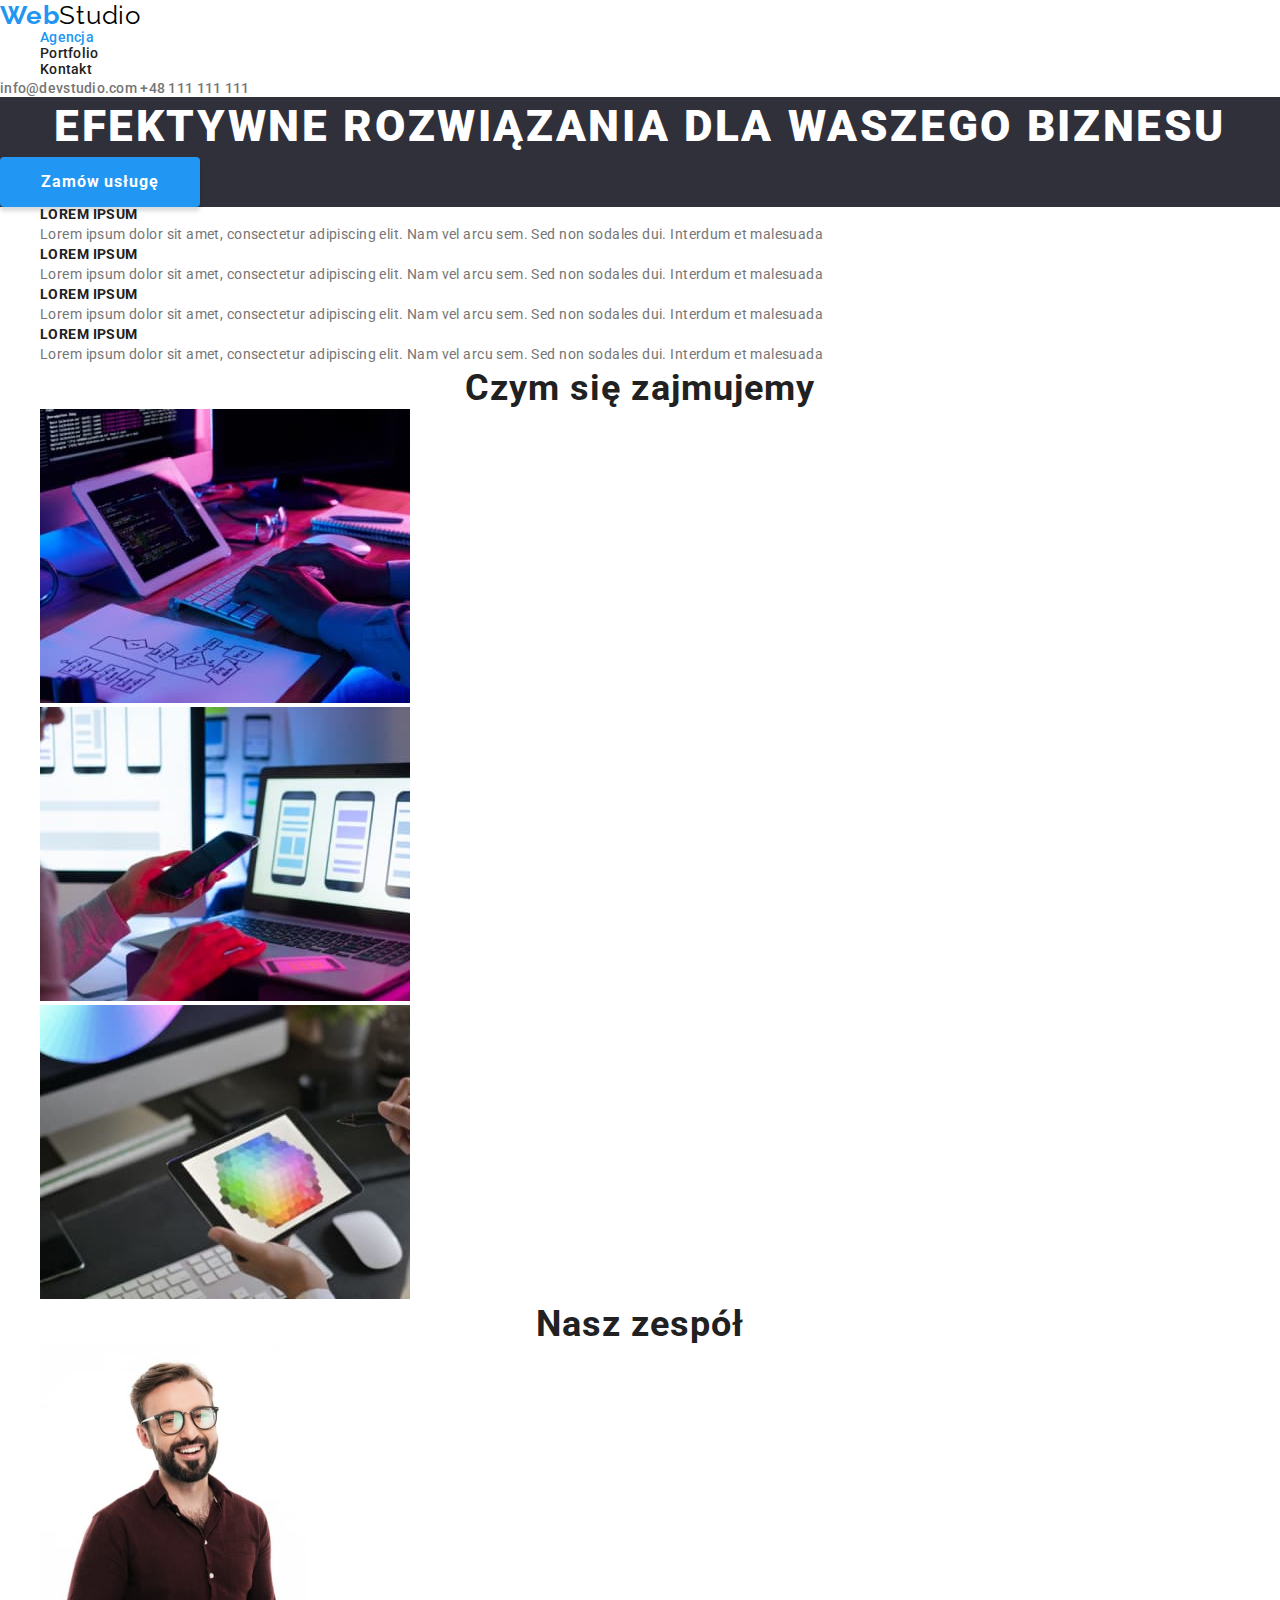
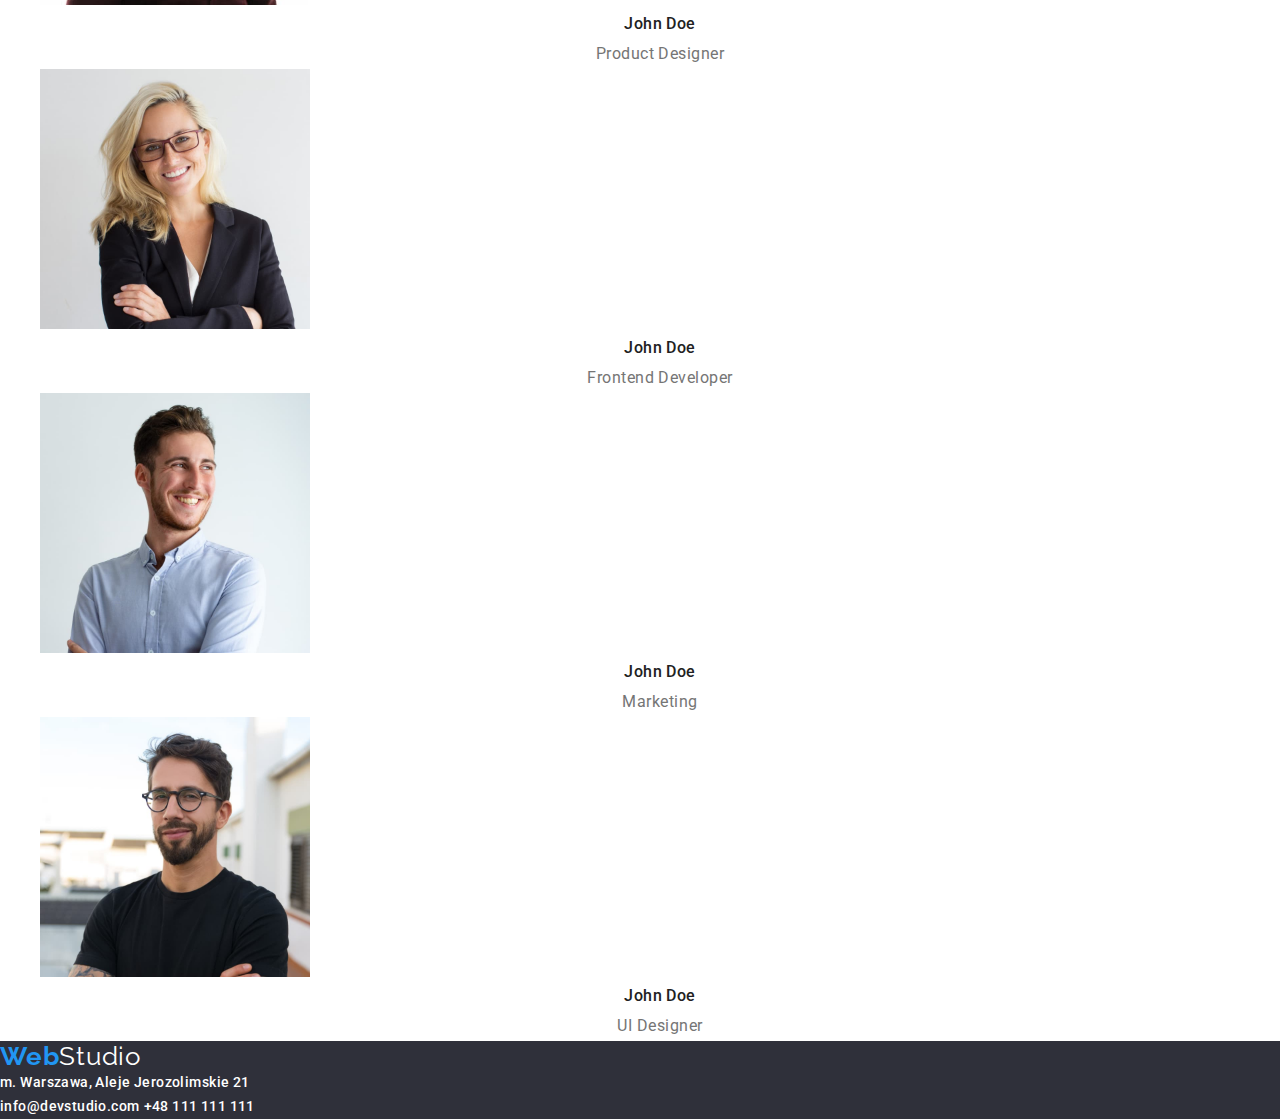
==== index.html @ f04f8147 "copied hw2" ====
<!DOCTYPE html>
<html lang="pl">
  <head>
    <title>Studio</title>
    <link rel="stylesheet" href="css/styles.css" />
    <link rel="preconnect" href="https://fonts.googleapis.com" />
    <link rel="preconnect" href="https://fonts.gstatic.com" crossorigin />
    <link
      href="https://fonts.googleapis.com/css2?family=Raleway:wght@700&family=Roboto:wght@400;500;700;900&display=swap"
      rel="stylesheet"
    />
  </head>
  <body>
    <header>
      <div class="logo">
        <a href="" target="_blank"
          ><span class="logo__blue-part">Web</span
          ><span class="logo__black-part">Studio</span></a
        >
      </div>

      <nav>
        <ul class="nav">
          <li><a class="nav__format nav__format-active" href="">Agencja</a></li>
          <li><a class="nav__format" href="portfolio.html">Portfolio</a></li>
          <li><a class="nav__format" href="">Kontakt</a></li>
        </ul>
      </nav>
      <adress class="adress">
        <a class="adress__format" href="mailto:info@devstudio.com"
          >info@devstudio.com</a
        >

        <a class="adress__format" href="tel:+48111111111">+48 111 111 111</a>
      </adress>
    </header>
    <main>
      <section>
        <div class="main-header">
          <h1 class="main-header__text">
            efektywne rozwiązania dla waszego biznesu
          </h1>
          <button type="button" class="button button__order-text">
            Zamów usługę
          </button>
        </div>
      </section>

      <section>
        <ul>
          <li>
            <h2 class="lorem-ipsum lorem-ipsum__header">lorem ipsum</h2>
            <p class="lorem-ipsum lorem-ipsum__text">
              Lorem ipsum dolor sit amet, consectetur adipiscing elit. Nam vel
              arcu sem. Sed non sodales dui. Interdum et malesuada
            </p>
          </li>
          <li>
            <h2 class="lorem-ipsum lorem-ipsum__header">lorem ipsum</h2>
            <p class="lorem-ipsum lorem-ipsum__text">
              Lorem ipsum dolor sit amet, consectetur adipiscing elit. Nam vel
              arcu sem. Sed non sodales dui. Interdum et malesuada
            </p>
          </li>
          <li>
            <h2 class="lorem-ipsum lorem-ipsum__header">lorem ipsum</h2>
            <p class="lorem-ipsum lorem-ipsum__text">
              Lorem ipsum dolor sit amet, consectetur adipiscing elit. Nam vel
              arcu sem. Sed non sodales dui. Interdum et malesuada
            </p>
          </li>
          <li>
            <h2 class="lorem-ipsum lorem-ipsum__header">lorem ipsum</h2>
            <p class="lorem-ipsum lorem-ipsum__text">
              Lorem ipsum dolor sit amet, consectetur adipiscing elit. Nam vel
              arcu sem. Sed non sodales dui. Interdum et malesuada
            </p>
          </li>
        </ul>
      </section>
      <section>
        <h2 class="main-business">Czym się zajmujemy</h2>
        <ul>
          <li>
            <img
              alt="programer working in the office"
              width="370"
              height="294"
              src="images/img-our-service-1.jpg"
            />
          </li>
          <li>
            <img
              alt="designers are developing application on smartphones"
              width="370"
              height="294"
              src="images/img-our-service-2.jpg"
            />
          </li>
          <li>
            <img
              alt="creative artist web working with colour selections on tablet"
              width="370"
              height="294"
              src="images/img-our-service-3.jpg"
            />
          </li>
        </ul>
      </section>
      <section>
        <h2 class="our-team">Nasz zespół</h2>
        <ul>
          <li>
            <img
              alt="our staff John number 1"
              width="270"
              height="260"
              src="images/img-our-team-1.jpg"
            />
            <h3 class="our-team__individual">John Doe</h3>
            <p class="our-team__job-title">Product Designer</p>
          </li>
          <li>
            <img
              alt="our staff John number 2"
              width="270"
              height="260"
              src="images/img-our-team-2.jpg"
            />
            <h3 class="our-team__individual">John Doe</h3>
            <p class="our-team__job-title">Frontend Developer</p>
          </li>
          <li>
            <img
              alt="our staff John number 3"
              width="270"
              height="260"
              src="images/img-our-team-3.jpg"
            />
            <h3 class="our-team__individual">John Doe</h3>
            <p class="our-team__job-title">Marketing</p>
          </li>
          <li>
            <img
              alt="our staff John number 4"
              width="270"
              height="260"
              src="images/img-our-team-4.jpg"
            />
            <h3 class="our-team__individual">John Doe</h3>
            <p class="our-team__job-title">UI Designer</p>
          </li>
        </ul>
      </section>
    </main>
    <footer class="footer_wrapper">
      <div class="logo">
        <a href="" target="_blank"
          ><span class="logo__blue-part">Web</span
          ><span class="logo__white-part">Studio</span></a
        >
      </div>
      <adress>
        <p class="adress adress__format-footer">
          m. Warszawa, Aleje Jerozolimskie 21
        </p>
        <a class="adress adress__format-footer" href="mailto:info@devstudio.com"
          >info@devstudio.com</a
        >
        <a class="adress adress__format-footer" href="tel:+48111111111"
          >+48 111 111 111</a
        >
      </adress>
    </footer>
  </body>
</html>
---- css/styles.css ----
* {
  text-decoration: none;
  list-style: none;
  margin: 0 auto;
}

body {
  font-family: "Roboto", sans-serif;
  color: var(--standard-black);
  text-decoration: none;
}

:root {
  --standard-blue: #2196f3;
  --standard-white: #ffffff;
  --standard-black: #212121;
  --dark-black: #000000;
  --light-grey: #757575;
  --background-button-color: #f5f4fa;
  --background-black-color: #2f303a;
}

/* LOGO START */

.logo {
  font-family: "Raleway";
  font-size: 26px;
  line-height: 1.17;
  letter-spacing: 0.03em;
}

.logo__blue-part {
  font-weight: 700;
  color: var(--standard-blue);
}

.logo__black-part {
  color: var(--dark-black);
}

.logo__white-part {
  color: var(--standard-white);
}

/* LOGO END */

/* NAV START */

.nav {
  font-size: 14px;
  font-weight: 500;
  line-height: 1.14;
  letter-spacing: 0.02em;
}

.nav__format {
  color: var(--standard-black);
  cursor: pointer;
}

.nav__format-active {
  color: var(--standard-blue);
}

.adress {
  font-size: 14px;
  font-weight: 500;
  line-height: 1.14;
  letter-spacing: 0.02em;
}

.adress__format {
  color: var(--light-grey);
}

.nav__format:hover,
.nav__format:focus,
.adress__format:hover,
.adress__format:focus,
.adress__format-footer:hover,
.adress__format-footer:focus {
  color: var(--standard-blue);
}

/* NAV END */

/* MAIN HEADER START*/

.main-header {
  background-color: var(--background-black-color);
}

.main-header__text {
  color: var(--standard-white);
  text-transform: uppercase;
  font-size: 44px;
  font-weight: 900;
  line-height: 1.36;
  letter-spacing: 0.06em;
  text-align: center;
}

.button {
  height: 50px;
  width: 200px;
  left: 700px;
  top: 430px;
  border-radius: 4px;
  background: var(--standard-blue);
  box-shadow: 0px 4px 4px rgba(0, 0, 0, 0.15);
  border: none;
  cursor: pointer;
}

.button__order-text {
  font-family: "Roboto", sans-serif;
  font-size: 16px;
  font-weight: 700;
  line-height: 1.875;
  letter-spacing: 0.06em;
  text-align: center;
  color: var(--standard-white);
}

/* MAIN HEADER END*/

/* LOREM IPSUM START*/

.lorem-ipsum {
  font-size: 14px;
  letter-spacing: 0.03em;
}

.lorem-ipsum__header {
  font-weight: 700;
  line-height: 1.14;
  text-transform: uppercase;
}

.lorem-ipsum__text {
  font-weight: 400;
  line-height: 1.71;
  color: var(--light-grey);
}

/* LOREM IPSUM END*/

/* MAIN BUSINESS START*/

.main-business {
  font-size: 36px;
  font-weight: 700;
  line-height: 1.17;
  letter-spacing: 0.03em;
  text-align: center;
}

/* MAIN BUSINESS END*/

/* OUR TEAM START*/

.our-team {
  font-size: 36px;
  font-weight: 700;
  line-height: 1.17;
  letter-spacing: 0.03em;
  text-align: center;
}

.our-team__individual {
  font-size: 16px;
  font-weight: 500;
  line-height: 1.875;
  letter-spacing: 0.03em;
  text-align: center;
}

.our-team__job-title {
  font-size: 16px;
  line-height: 1.875;
  letter-spacing: 0.03em;
  text-align: center;
  color: var(--light-grey);
}

/* OUR TEAM END */

/* FOOTER START */

.footer_wrapper {
  background-color: var(--background-black-color);
}

.adress__format-footer {
  color: var(--standard-white);
  font-size: 14px;
  line-height: 1.71;
  letter-spacing: 0.03em;
}

/* FOOTER END */

/* PORTFOLIO START */

.portolio__title {
  font-size: 18px;
  font-weight: 700;
  line-height: 2;
  letter-spacing: 0.06em;
  text-align: left;
  color: var(--standard-black);
}

.portfolio__text {
  color: var(--light-grey);
  font-size: 16px;
  line-height: 1.875;
  letter-spacing: 0.03em;
  text-align: left;
}

/* PORTFOLIO END */

/* BUTTON PORTFOLIO START */

.button-portfolio {
  height: 38px;
  width: 121px;
  left: 510px;
  top: 174px;
  border-radius: 4px;
  box-shadow: 0px 3px 1px rgba(0, 0, 0, 0.1), 0px 1px 2px rgba(0, 0, 0, 0.08),
    0px 2px 2px rgba(0, 0, 0, 0.12);
  border: none;
  cursor: pointer;
  background: var(--background-button-color);
}

.button-portfolio__text {
  font-family: "Roboto", sans-serif;
  font-size: 16px;
  font-weight: 500;
  line-height: 1.625;
  letter-spacing: 0.03em;
  text-align: center;
  color: var(--standard-black);
}

.button-portfolio__text:hover,
.button-portfolio__text:focus {
  color: var(--standard-white);
  background: var(--standard-blue);
}

/* BUTTON PORTFOLIO END */
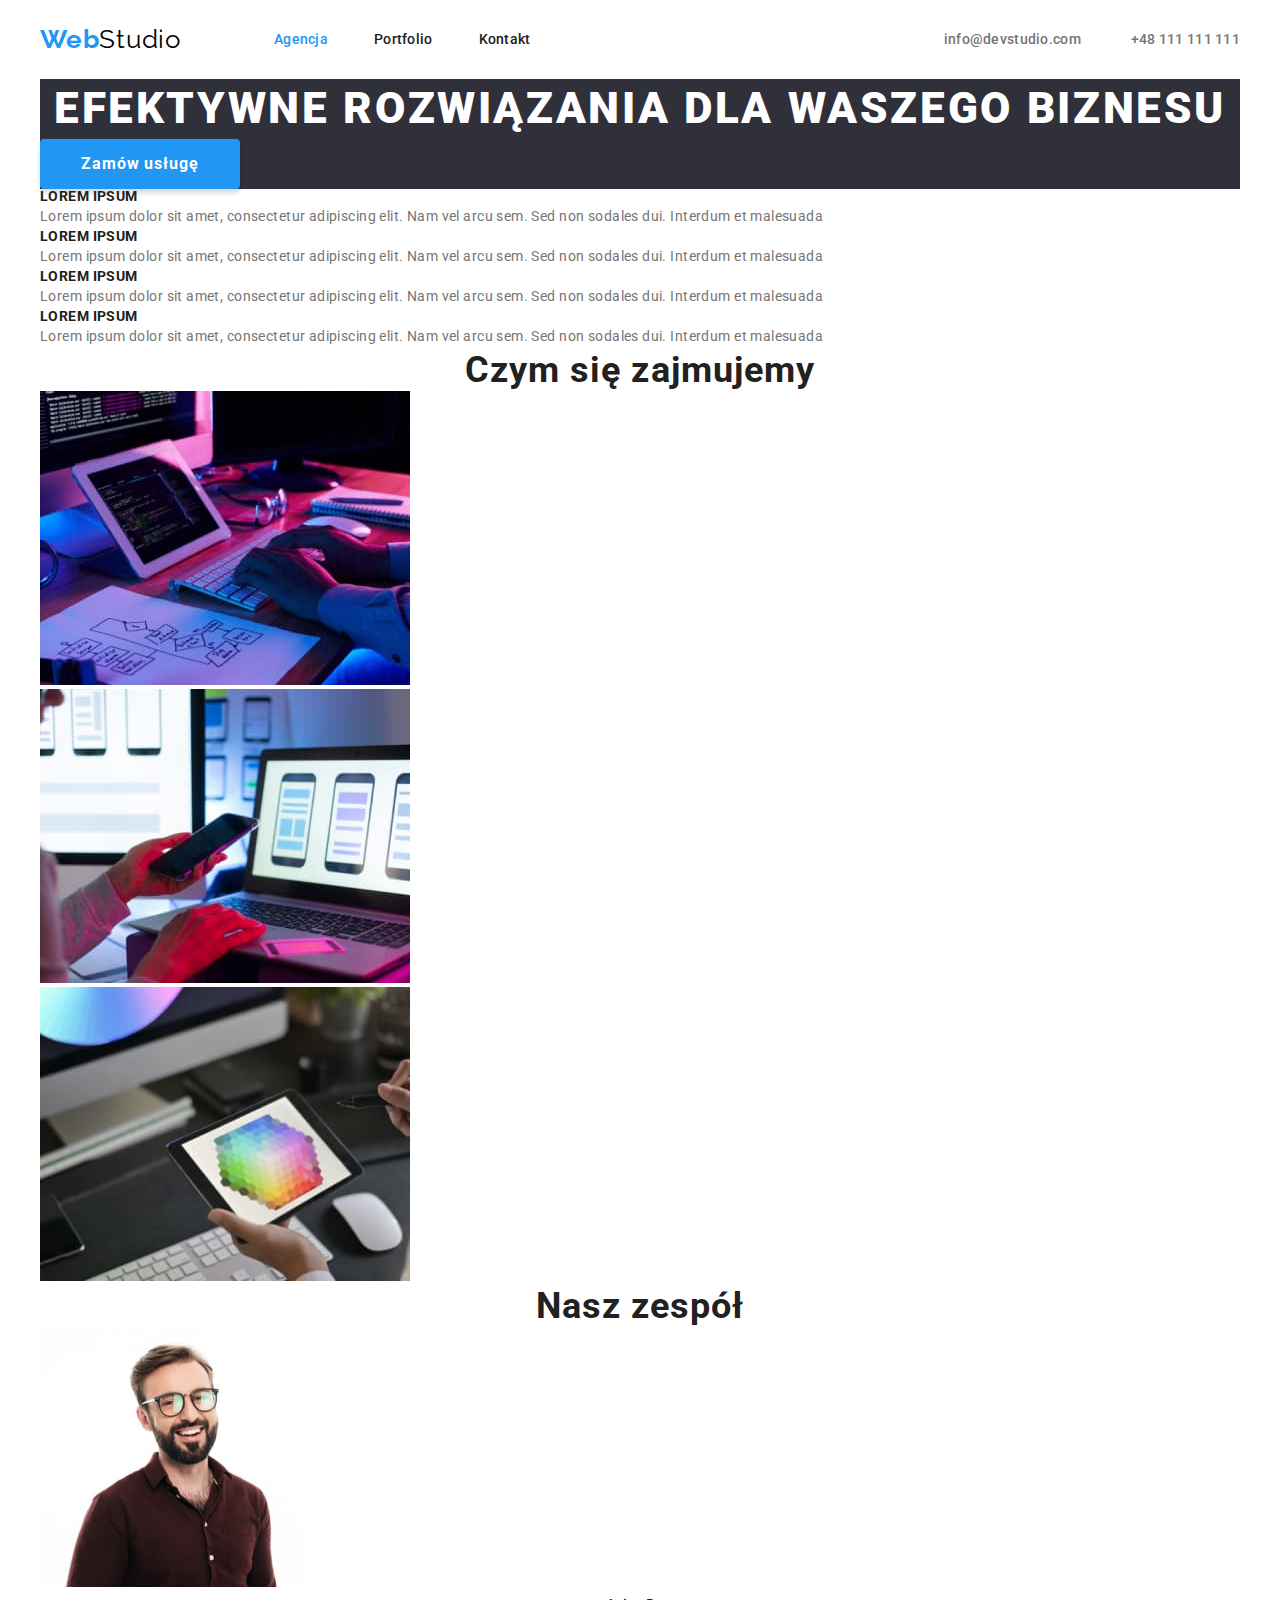
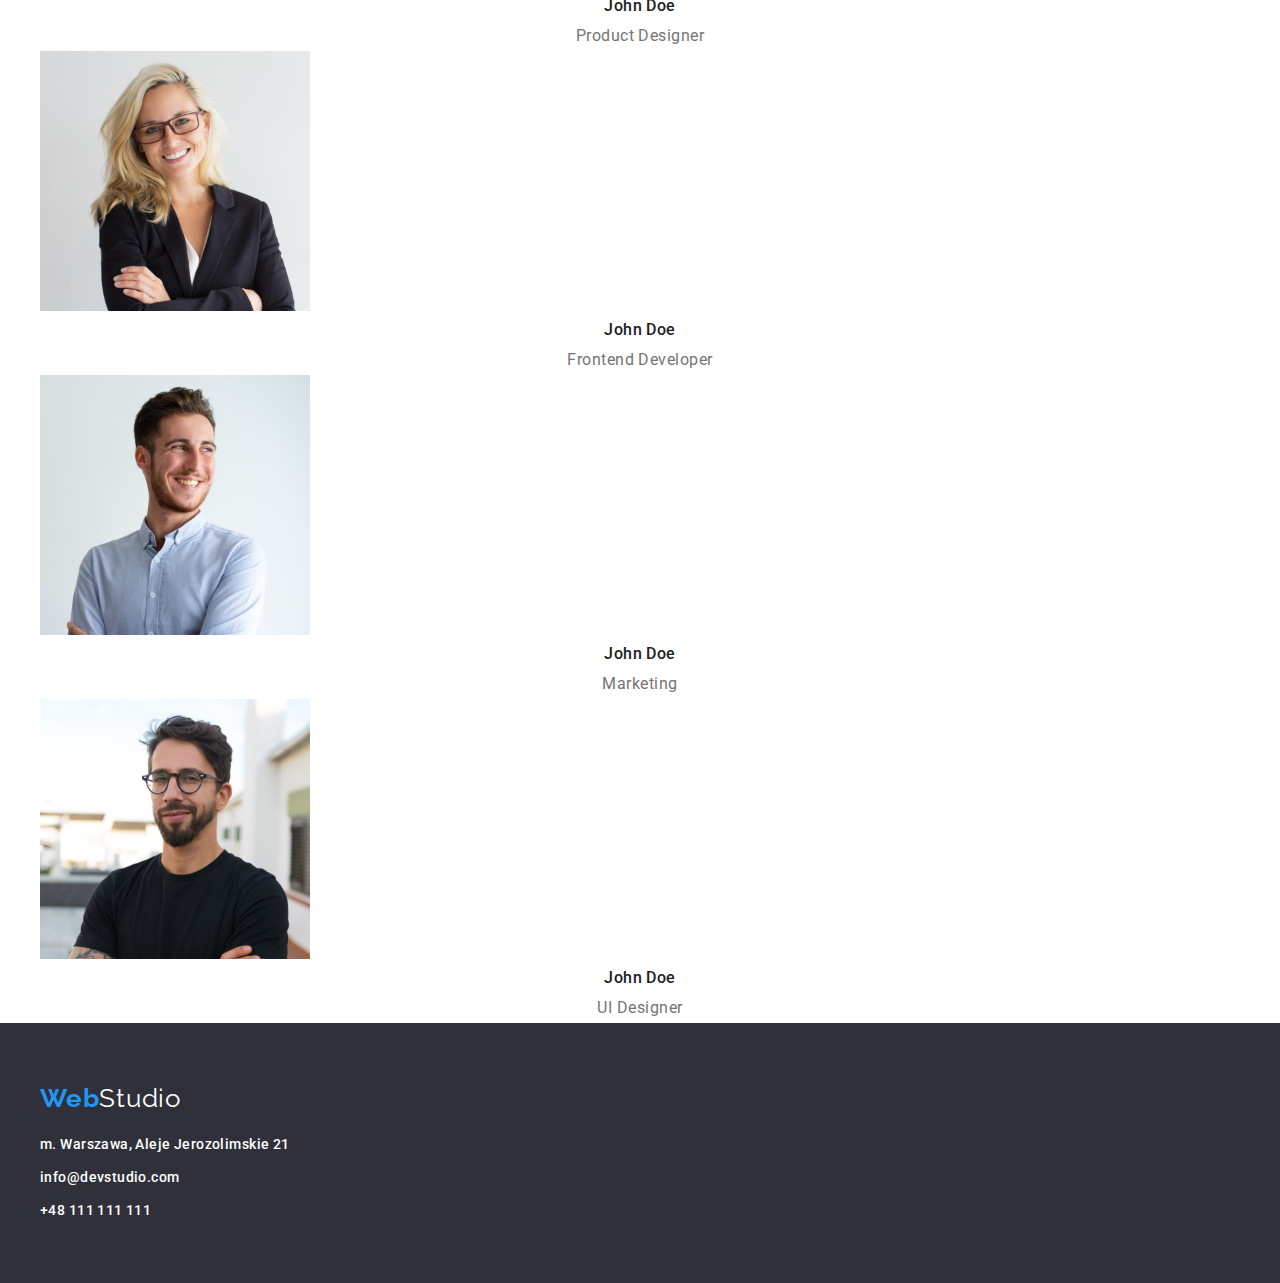
==== commit af4e8c4d: "edits" ====
--- a/index.html
+++ b/index.html
@@ -2,6 +2,13 @@
 <html lang="pl">
   <head>
     <title>Studio</title>
+    <link
+      rel="stylesheet"
+      href="https://cdnjs.cloudflare.com/ajax/libs/modern-normalize/1.1.0/modern-normalize.min.css"
+      integrity="sha512-wpPYUAdjBVSE4KJnH1VR1HeZfpl1ub8YT/NKx4PuQ5NmX2tKuGu6U/JRp5y+Y8XG2tV+wKQpNHVUX03MfMFn9Q=="
+      crossorigin="anonymous"
+      referrerpolicy="no-referrer"
+    />
     <link rel="stylesheet" href="css/styles.css" />
     <link rel="preconnect" href="https://fonts.googleapis.com" />
     <link rel="preconnect" href="https://fonts.gstatic.com" crossorigin />
@@ -11,30 +18,39 @@
     />
   </head>
   <body>
-    <header>
-      <div class="logo">
-        <a href="" target="_blank"
-          ><span class="logo__blue-part">Web</span
-          ><span class="logo__black-part">Studio</span></a
-        >
+    <header class="container">
+      <div class="main-header-wrapper">
+        <div class="logo-nav-wrapper">
+          <div class="logo logo__wrapper">
+            <a href="" target="_blank"
+              ><span class="logo__blue-part">Web</span
+              ><span class="logo__black-part">Studio</span></a
+            >
+          </div>
+
+          <nav>
+            <ul class="nav">
+              <li>
+                <a class="nav__format nav__format-active" href="">Agencja</a>
+              </li>
+              <li>
+                <a class="nav__format" href="portfolio.html">Portfolio</a>
+              </li>
+              <li><a class="nav__format" href="">Kontakt</a></li>
+            </ul>
+          </nav>
+        </div>
+
+        <adress class="adress adress__wrapper">
+          <a class="adress__format" href="mailto:info@devstudio.com"
+            >info@devstudio.com</a
+          >
+
+          <a class="adress__format" href="tel:+48111111111">+48 111 111 111</a>
+        </adress>
       </div>
-
-      <nav>
-        <ul class="nav">
-          <li><a class="nav__format nav__format-active" href="">Agencja</a></li>
-          <li><a class="nav__format" href="portfolio.html">Portfolio</a></li>
-          <li><a class="nav__format" href="">Kontakt</a></li>
-        </ul>
-      </nav>
-      <adress class="adress">
-        <a class="adress__format" href="mailto:info@devstudio.com"
-          >info@devstudio.com</a
-        >
-
-        <a class="adress__format" href="tel:+48111111111">+48 111 111 111</a>
-      </adress>
     </header>
-    <main>
+    <main class="container">
       <section>
         <div class="main-header">
           <h1 class="main-header__text">
@@ -46,7 +62,7 @@
         </div>
       </section>
 
-      <section>
+      <section class="container">
         <ul>
           <li>
             <h2 class="lorem-ipsum lorem-ipsum__header">lorem ipsum</h2>
@@ -78,7 +94,7 @@
           </li>
         </ul>
       </section>
-      <section>
+      <section class="container">
         <h2 class="main-business">Czym się zajmujemy</h2>
         <ul>
           <li>
@@ -107,7 +123,7 @@
           </li>
         </ul>
       </section>
-      <section>
+      <section class="container">
         <h2 class="our-team">Nasz zespół</h2>
         <ul>
           <li>
@@ -154,23 +170,30 @@
       </section>
     </main>
     <footer class="footer_wrapper">
-      <div class="logo">
-        <a href="" target="_blank"
-          ><span class="logo__blue-part">Web</span
-          ><span class="logo__white-part">Studio</span></a
-        >
+      <div class="container">
+        <div class="logo logo__container">
+          <a href="" target="_blank"
+            ><span class="logo__blue-part">Web</span
+            ><span class="logo__white-part">Studio</span></a
+          >
+        </div>
+        <adress class="adress">
+          <div class="adress__format-footer">
+            <p>m. Warszawa, Aleje Jerozolimskie 21</p>
+          </div>
+
+          <div class="email-wrapper">
+            <a class="adress__format-footer" href="mailto:info@devstudio.com"
+              >info@devstudio.com</a
+            >
+          </div>
+          <div>
+            <a class="adress__format-footer" href="tel:+48111111111"
+              >+48 111 111 111</a
+            >
+          </div>
+        </adress>
       </div>
-      <adress>
-        <p class="adress adress__format-footer">
-          m. Warszawa, Aleje Jerozolimskie 21
-        </p>
-        <a class="adress adress__format-footer" href="mailto:info@devstudio.com"
-          >info@devstudio.com</a
-        >
-        <a class="adress adress__format-footer" href="tel:+48111111111"
-          >+48 111 111 111</a
-        >
-      </adress>
     </footer>
   </body>
 </html>
--- a/css/styles.css
+++ b/css/styles.css
@@ -1,7 +1,8 @@
 * {
   text-decoration: none;
   list-style: none;
-  margin: 0 auto;
+  margin: 0;
+  padding: 0;
 }
 
 body {
@@ -20,6 +21,11 @@
   --background-black-color: #2f303a;
 }
 
+.container {
+  width: 1200px;
+  margin: 0 auto;
+}
+
 /* LOGO START */
 
 .logo {
@@ -42,6 +48,18 @@
   color: var(--standard-white);
 }
 
+.logo-nav-wrapper {
+  display: flex;
+  flex-direction: row;
+  justify-content: flex-start;
+  align-items: center;
+}
+
+.logo__wrapper {
+  padding: 24px 0 25px;
+  margin-right: 93px;
+}
+
 /* LOGO END */
 
 /* NAV START */
@@ -51,6 +69,9 @@
   font-weight: 500;
   line-height: 1.14;
   letter-spacing: 0.02em;
+  display: flex;
+  gap: 46px;
+  align-items: center;
 }
 
 .nav__format {
@@ -67,6 +88,12 @@
   font-weight: 500;
   line-height: 1.14;
   letter-spacing: 0.02em;
+}
+
+.adress__wrapper {
+  display: flex;
+  align-items: center;
+  gap: 50px;
 }
 
 .adress__format {
@@ -80,6 +107,12 @@
 .adress__format-footer:hover,
 .adress__format-footer:focus {
   color: var(--standard-blue);
+}
+
+.main-header-wrapper {
+  display: flex;
+  flex-direction: row;
+  justify-content: space-between;
 }
 
 /* NAV END */
@@ -189,13 +222,22 @@
 
 .footer_wrapper {
   background-color: var(--background-black-color);
+  padding: 60px 0px 60px;
 }
 
 .adress__format-footer {
   color: var(--standard-white);
-  font-size: 14px;
   line-height: 1.71;
   letter-spacing: 0.03em;
+  margin-bottom: 9px;
+}
+
+.logo__container {
+  margin-bottom: 20px;
+}
+
+.email-wrapper {
+  margin-bottom: 9px;
 }
 
 /* FOOTER END */
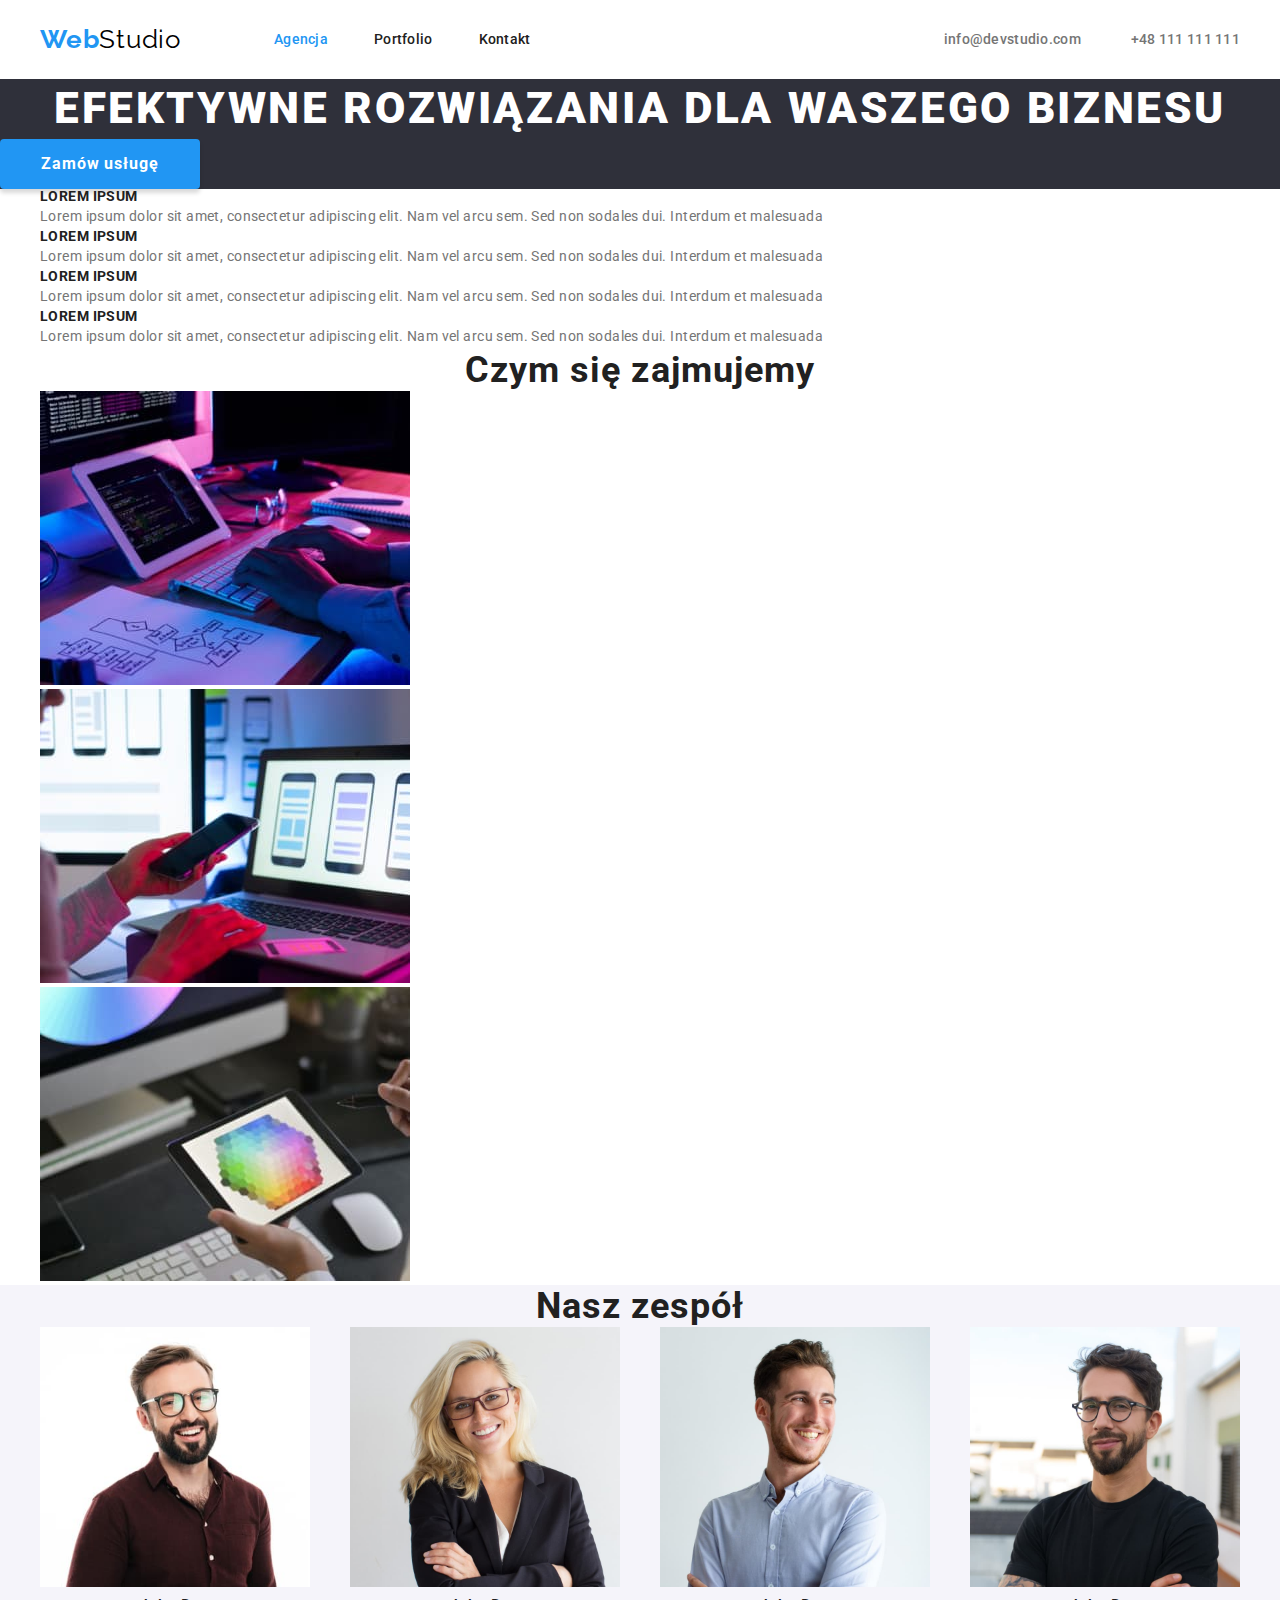
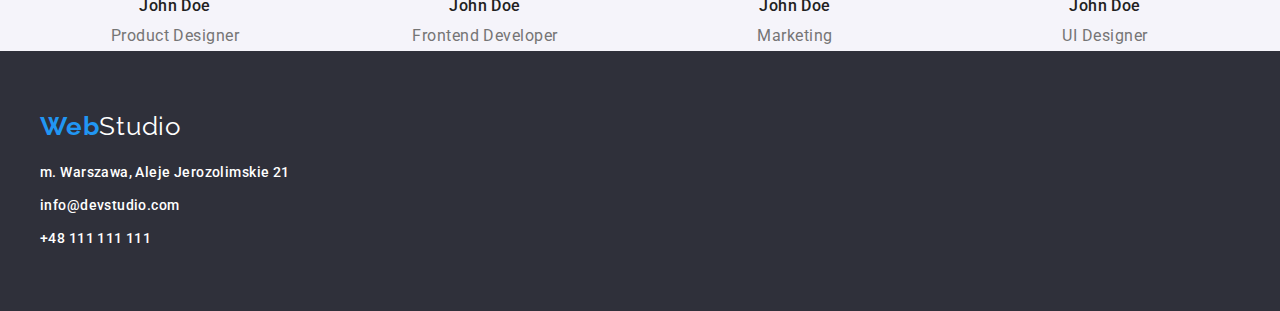
==== commit 8d7e312c: "edits" ====
--- a/index.html
+++ b/index.html
@@ -50,7 +50,7 @@
         </adress>
       </div>
     </header>
-    <main class="container">
+    <main>
       <section>
         <div class="main-header">
           <h1 class="main-header__text">
@@ -123,50 +123,53 @@
           </li>
         </ul>
       </section>
-      <section class="container">
-        <h2 class="our-team">Nasz zespół</h2>
-        <ul>
-          <li>
-            <img
-              alt="our staff John number 1"
-              width="270"
-              height="260"
-              src="images/img-our-team-1.jpg"
-            />
-            <h3 class="our-team__individual">John Doe</h3>
-            <p class="our-team__job-title">Product Designer</p>
-          </li>
-          <li>
-            <img
-              alt="our staff John number 2"
-              width="270"
-              height="260"
-              src="images/img-our-team-2.jpg"
-            />
-            <h3 class="our-team__individual">John Doe</h3>
-            <p class="our-team__job-title">Frontend Developer</p>
-          </li>
-          <li>
-            <img
-              alt="our staff John number 3"
-              width="270"
-              height="260"
-              src="images/img-our-team-3.jpg"
-            />
-            <h3 class="our-team__individual">John Doe</h3>
-            <p class="our-team__job-title">Marketing</p>
-          </li>
-          <li>
-            <img
-              alt="our staff John number 4"
-              width="270"
-              height="260"
-              src="images/img-our-team-4.jpg"
-            />
-            <h3 class="our-team__individual">John Doe</h3>
-            <p class="our-team__job-title">UI Designer</p>
-          </li>
-        </ul>
+      <section class="our-team-container">
+        <div class="container">
+          <h2 class="our-team">Nasz zespół</h2>
+
+          <ul class="our-team__wrapper">
+            <li>
+              <img
+                alt="our staff John number 1"
+                width="270"
+                height="260"
+                src="images/img-our-team-1.jpg"
+              />
+              <h3 class="our-team__individual">John Doe</h3>
+              <p class="our-team__job-title">Product Designer</p>
+            </li>
+            <li>
+              <img
+                alt="our staff John number 2"
+                width="270"
+                height="260"
+                src="images/img-our-team-2.jpg"
+              />
+              <h3 class="our-team__individual">John Doe</h3>
+              <p class="our-team__job-title">Frontend Developer</p>
+            </li>
+            <li>
+              <img
+                alt="our staff John number 3"
+                width="270"
+                height="260"
+                src="images/img-our-team-3.jpg"
+              />
+              <h3 class="our-team__individual">John Doe</h3>
+              <p class="our-team__job-title">Marketing</p>
+            </li>
+            <li>
+              <img
+                alt="our staff John number 4"
+                width="270"
+                height="260"
+                src="images/img-our-team-4.jpg"
+              />
+              <h3 class="our-team__individual">John Doe</h3>
+              <p class="our-team__job-title">UI Designer</p>
+            </li>
+          </ul>
+        </div>
       </section>
     </main>
     <footer class="footer_wrapper">
--- a/css/styles.css
+++ b/css/styles.css
@@ -200,6 +200,10 @@
   text-align: center;
 }
 
+.our-team-container {
+  background-color: var(--background-button-color);
+}
+
 .our-team__individual {
   font-size: 16px;
   font-weight: 500;
@@ -214,6 +218,12 @@
   letter-spacing: 0.03em;
   text-align: center;
   color: var(--light-grey);
+}
+
+.our-team__wrapper {
+  display: flex;
+  justify-content: space-between;
+  gap: 30px;
 }
 
 /* OUR TEAM END */
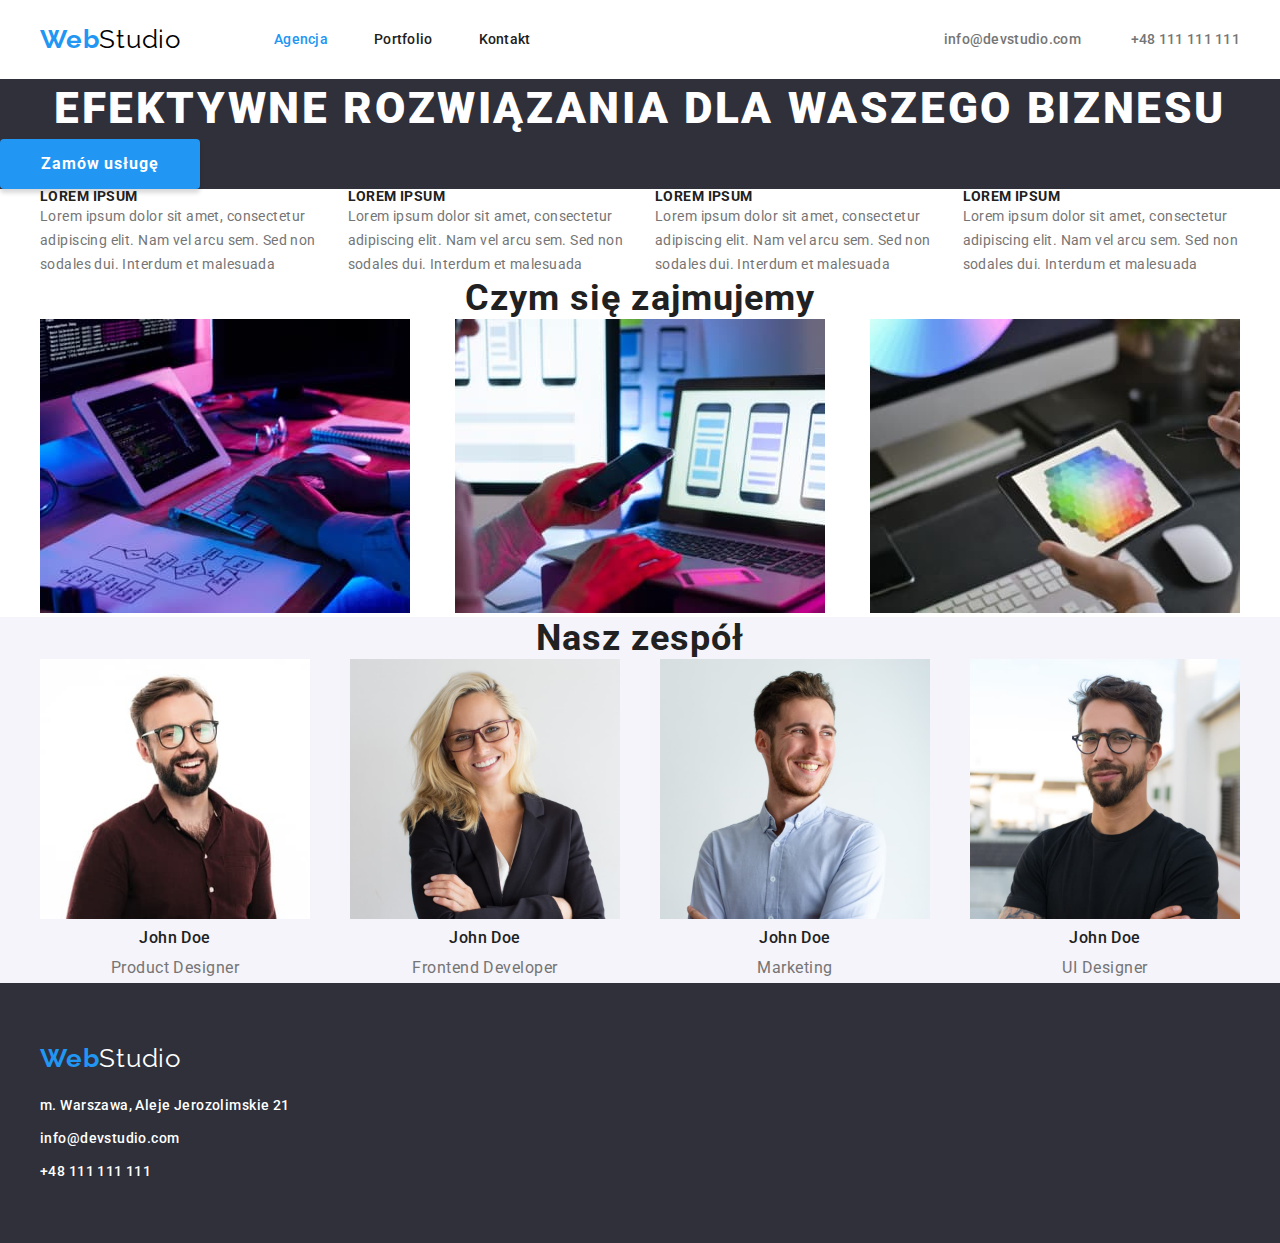
==== commit 91c41f40: "edits" ====
--- a/index.html
+++ b/index.html
@@ -63,7 +63,7 @@
       </section>
 
       <section class="container">
-        <ul>
+        <ul class="lorem-ipsum-container">
           <li>
             <h2 class="lorem-ipsum lorem-ipsum__header">lorem ipsum</h2>
             <p class="lorem-ipsum lorem-ipsum__text">
@@ -96,7 +96,8 @@
       </section>
       <section class="container">
         <h2 class="main-business">Czym się zajmujemy</h2>
-        <ul>
+
+        <ul class="main-business-container">
           <li>
             <img
               alt="programer working in the office"
--- a/css/styles.css
+++ b/css/styles.css
@@ -176,6 +176,12 @@
   color: var(--light-grey);
 }
 
+.lorem-ipsum-container {
+  display: flex;
+  justify-content: space-between;
+  gap: 30px;
+}
+
 /* LOREM IPSUM END*/
 
 /* MAIN BUSINESS START*/
@@ -186,6 +192,12 @@
   line-height: 1.17;
   letter-spacing: 0.03em;
   text-align: center;
+}
+
+.main-business-container {
+  display: flex;
+  justify-content: space-between;
+  gap: 30px;
 }
 
 /* MAIN BUSINESS END*/
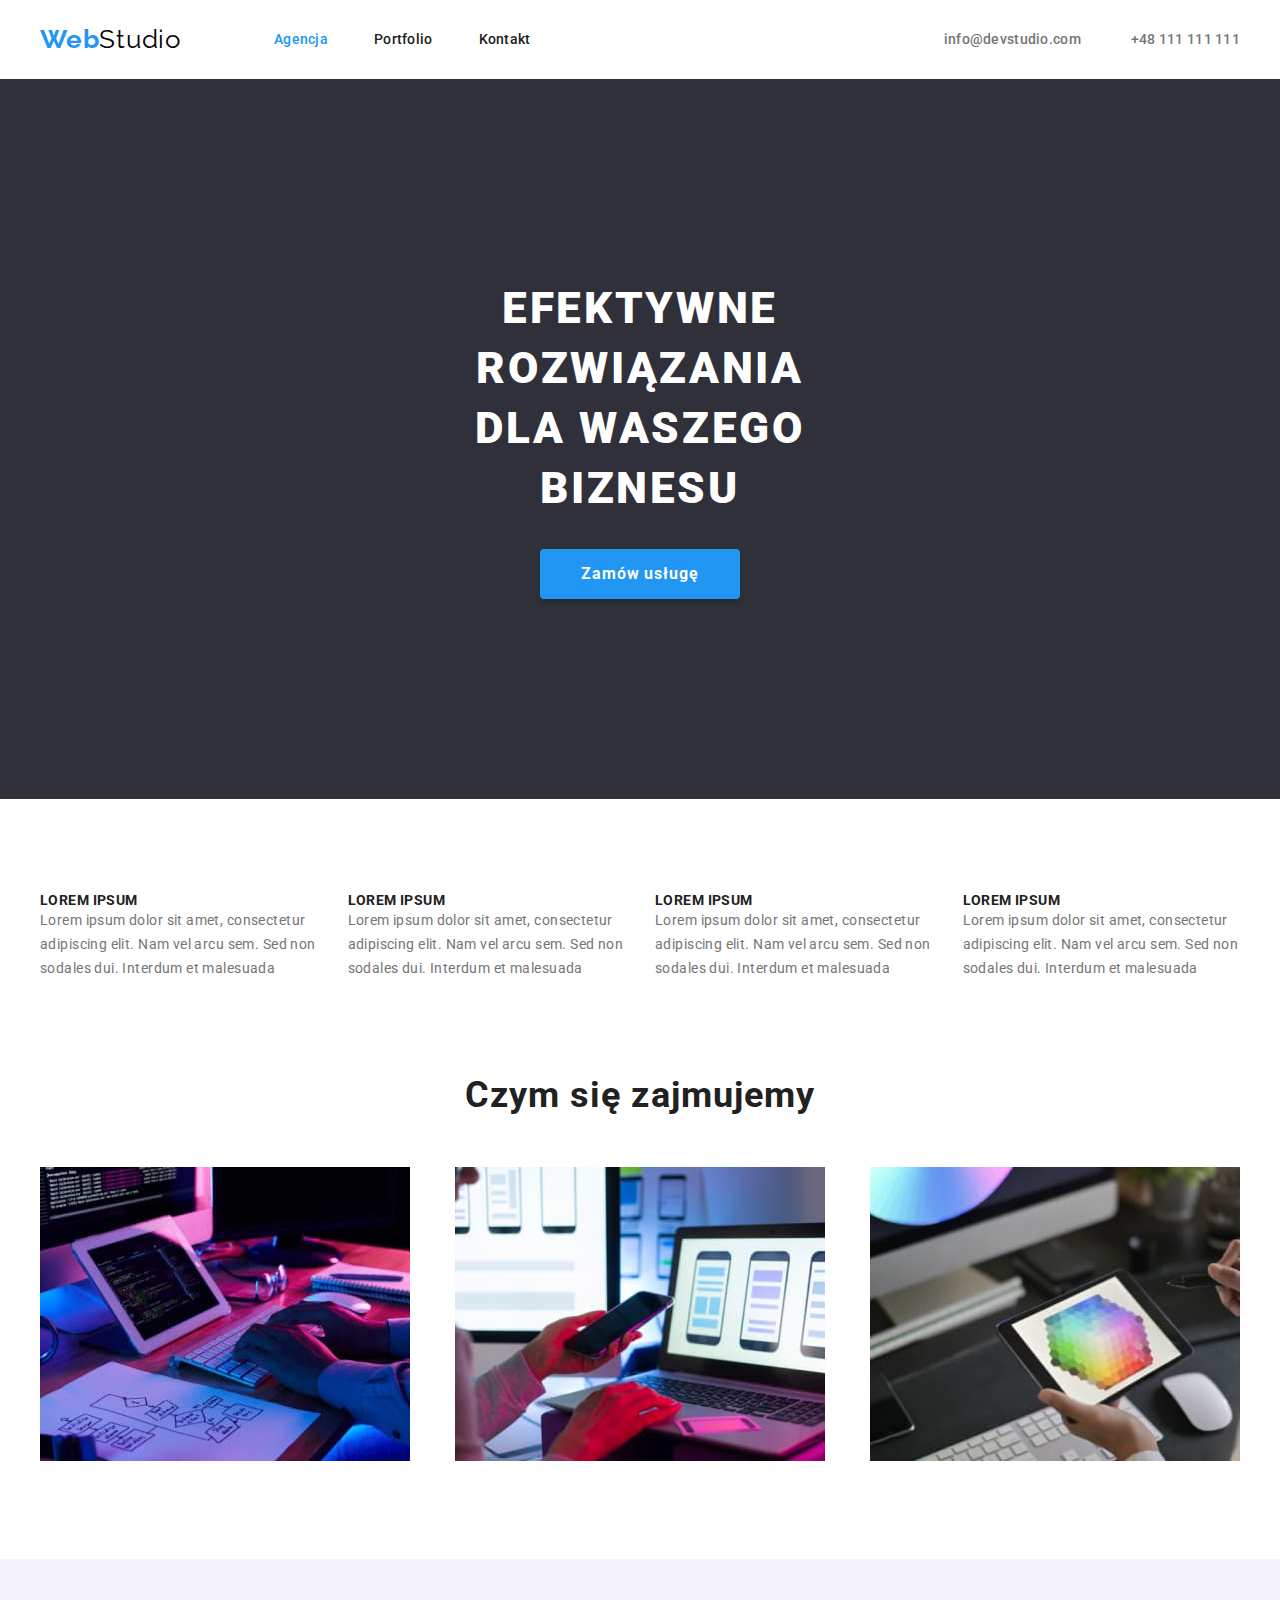
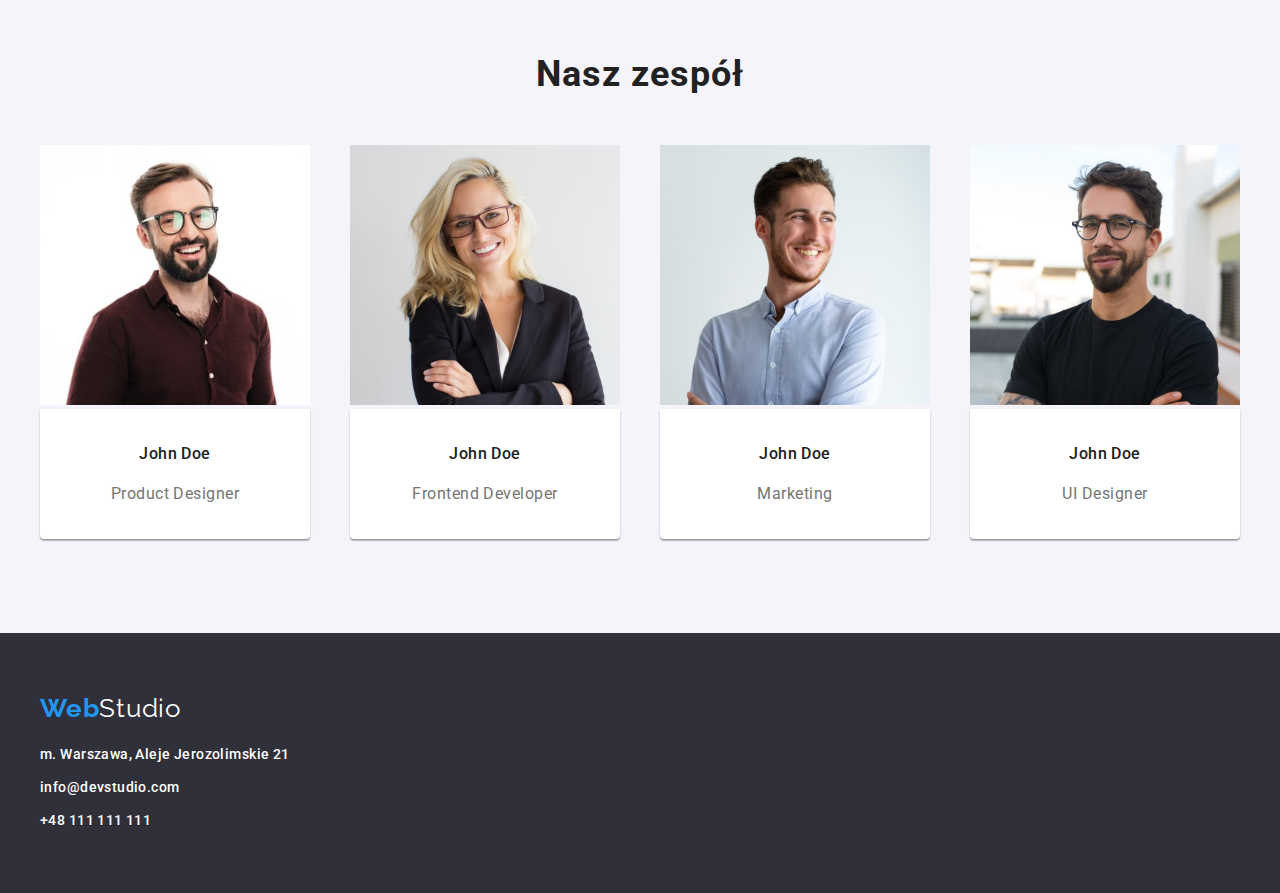
==== commit dbe6d62a: "edits" ====
--- a/index.html
+++ b/index.html
@@ -51,11 +51,12 @@
       </div>
     </header>
     <main>
-      <section>
+      <section class="main-container">
         <div class="main-header">
           <h1 class="main-header__text">
             efektywne rozwiązania dla waszego biznesu
           </h1>
+
           <button type="button" class="button button__order-text">
             Zamów usługę
           </button>
@@ -136,8 +137,10 @@
                 height="260"
                 src="images/img-our-team-1.jpg"
               />
-              <h3 class="our-team__individual">John Doe</h3>
-              <p class="our-team__job-title">Product Designer</p>
+              <div class="our-team__box">
+                <h3 class="our-team__individual">John Doe</h3>
+                <p class="our-team__job-title">Product Designer</p>
+              </div>
             </li>
             <li>
               <img
@@ -146,8 +149,10 @@
                 height="260"
                 src="images/img-our-team-2.jpg"
               />
-              <h3 class="our-team__individual">John Doe</h3>
-              <p class="our-team__job-title">Frontend Developer</p>
+              <div class="our-team__box">
+                <h3 class="our-team__individual">John Doe</h3>
+                <p class="our-team__job-title">Frontend Developer</p>
+              </div>
             </li>
             <li>
               <img
@@ -156,8 +161,10 @@
                 height="260"
                 src="images/img-our-team-3.jpg"
               />
-              <h3 class="our-team__individual">John Doe</h3>
-              <p class="our-team__job-title">Marketing</p>
+              <div class="our-team__box">
+                <h3 class="our-team__individual">John Doe</h3>
+                <p class="our-team__job-title">Marketing</p>
+              </div>
             </li>
             <li>
               <img
@@ -166,8 +173,10 @@
                 height="260"
                 src="images/img-our-team-4.jpg"
               />
-              <h3 class="our-team__individual">John Doe</h3>
-              <p class="our-team__job-title">UI Designer</p>
+              <div class="our-team__box">
+                <h3 class="our-team__individual">John Doe</h3>
+                <p class="our-team__job-title">UI Designer</p>
+              </div>
             </li>
           </ul>
         </div>
--- a/css/styles.css
+++ b/css/styles.css
@@ -115,12 +115,20 @@
   justify-content: space-between;
 }
 
+.site-nav {
+  border-bottom: 1px solid #ececec;
+  margin-bottom: 94px;
+}
+
 /* NAV END */
 
 /* MAIN HEADER START*/
 
 .main-header {
   background-color: var(--background-black-color);
+  text-align: center;
+  max-width: 1600px;
+  margin: 0 auto;
 }
 
 .main-header__text {
@@ -130,19 +138,21 @@
   font-weight: 900;
   line-height: 1.36;
   letter-spacing: 0.06em;
-  text-align: center;
+  padding-top: 200px;
+  padding-left: 452px;
+  padding-right: 452px;
+  padding-bottom: 30px;
 }
 
 .button {
   height: 50px;
   width: 200px;
-  left: 700px;
-  top: 430px;
   border-radius: 4px;
   background: var(--standard-blue);
   box-shadow: 0px 4px 4px rgba(0, 0, 0, 0.15);
   border: none;
   cursor: pointer;
+  margin-bottom: 200px;
 }
 
 .button__order-text {
@@ -153,6 +163,13 @@
   letter-spacing: 0.06em;
   text-align: center;
   color: var(--standard-white);
+  box-shadow: 0px 4px 4px rgba(0, 0, 0, 0.15);
+  border: none;
+  cursor: pointer;
+}
+
+.main-container {
+  padding-bottom: 94px;
 }
 
 /* MAIN HEADER END*/
@@ -180,6 +197,7 @@
   display: flex;
   justify-content: space-between;
   gap: 30px;
+  padding-bottom: 94px;
 }
 
 /* LOREM IPSUM END*/
@@ -192,12 +210,14 @@
   line-height: 1.17;
   letter-spacing: 0.03em;
   text-align: center;
+  padding-bottom: 50px;
 }
 
 .main-business-container {
   display: flex;
   justify-content: space-between;
   gap: 30px;
+  padding-bottom: 94px;
 }
 
 /* MAIN BUSINESS END*/
@@ -210,10 +230,13 @@
   line-height: 1.17;
   letter-spacing: 0.03em;
   text-align: center;
+  padding-bottom: 50px;
 }
 
 .our-team-container {
   background-color: var(--background-button-color);
+  padding-top: 94px;
+  padding-bottom: 94px;
 }
 
 .our-team__individual {
@@ -222,6 +245,7 @@
   line-height: 1.875;
   letter-spacing: 0.03em;
   text-align: center;
+  padding: 30px 0px 10px;
 }
 
 .our-team__job-title {
@@ -230,12 +254,20 @@
   letter-spacing: 0.03em;
   text-align: center;
   color: var(--light-grey);
+  padding-bottom: 30px;
 }
 
 .our-team__wrapper {
   display: flex;
   justify-content: space-between;
   gap: 30px;
+}
+
+.our-team__box {
+  background: var(--standard-white);
+  box-shadow: 0px 1px 3px rgba(0, 0, 0, 0.12), 0px 1px 1px rgba(0, 0, 0, 0.14),
+    0px 2px 1px rgba(0, 0, 0, 0.2);
+  border-radius: 0px 0px 4px 4px;
 }
 
 /* OUR TEAM END */
@@ -271,7 +303,6 @@
   font-weight: 700;
   line-height: 2;
   letter-spacing: 0.06em;
-  text-align: left;
   color: var(--standard-black);
 }
 
@@ -280,12 +311,36 @@
   font-size: 16px;
   line-height: 1.875;
   letter-spacing: 0.03em;
-  text-align: left;
+  margin-top: 4px;
+}
+
+.portfolio-list {
+  display: flex;
+  justify-content: space-between;
+  flex-wrap: wrap;
+  gap: 30px;
+  padding-bottom: 94px;
+  max-width: 1200px;
+}
+
+.portfolio-box {
+  border: 1px solid #eeeeee;
+  border-top: none;
+  padding-top: 20px;
+  padding-left: 24px;
+  padding-bottom: 20px;
 }
 
 /* PORTFOLIO END */
 
 /* BUTTON PORTFOLIO START */
+
+.button-list {
+  display: flex;
+  justify-content: center;
+  gap: 8px;
+  padding-bottom: 94px;
+}
 
 .button-portfolio {
   height: 38px;
